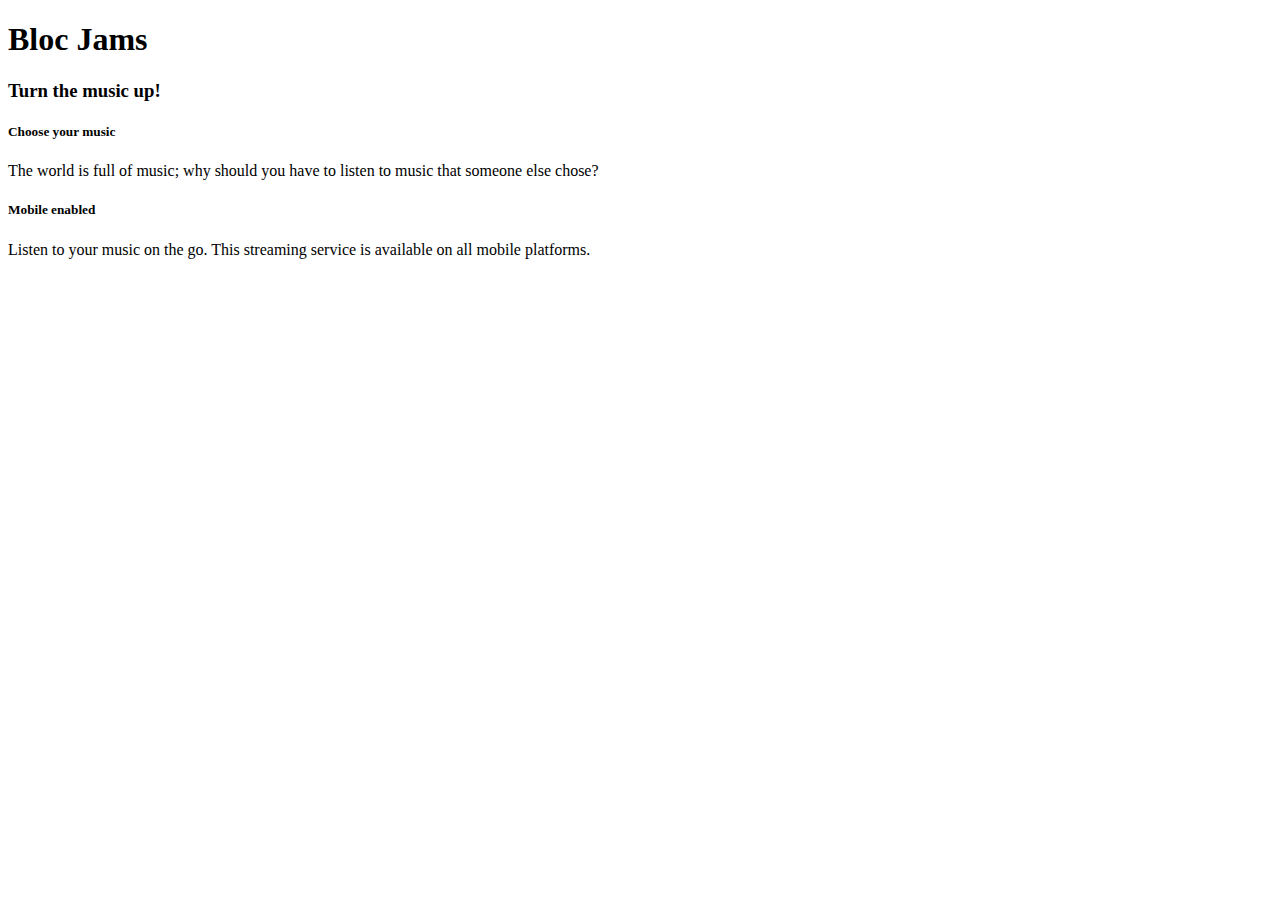
==== index.html @ 55655edf "Checkpoint 6: Completed" ====
<!DOCTYPE html>
<html>
  <head>
    <title>Bloc Jams</title>
  </head>
  <body>
    <!-- navigation bar -->
    <div></div>
    <!-- hero content -->
    <div>
      <h1>Bloc Jams</h1>
      <h3>Turn the music up!</h3>
    </div>
    <!-- selling points -->
    <div>
      <div>
        <h5>Choose your music</h5>
        <p>The world is full of music; why should you have to listen to music that someone else chose?</p>
      </div>
      <div>
        <h5>Mobile enabled</h5>
        <p>Listen to your music on the go. This streaming service is available on all mobile platforms.</p>
      </div>
    </div>
  </body>
</html>
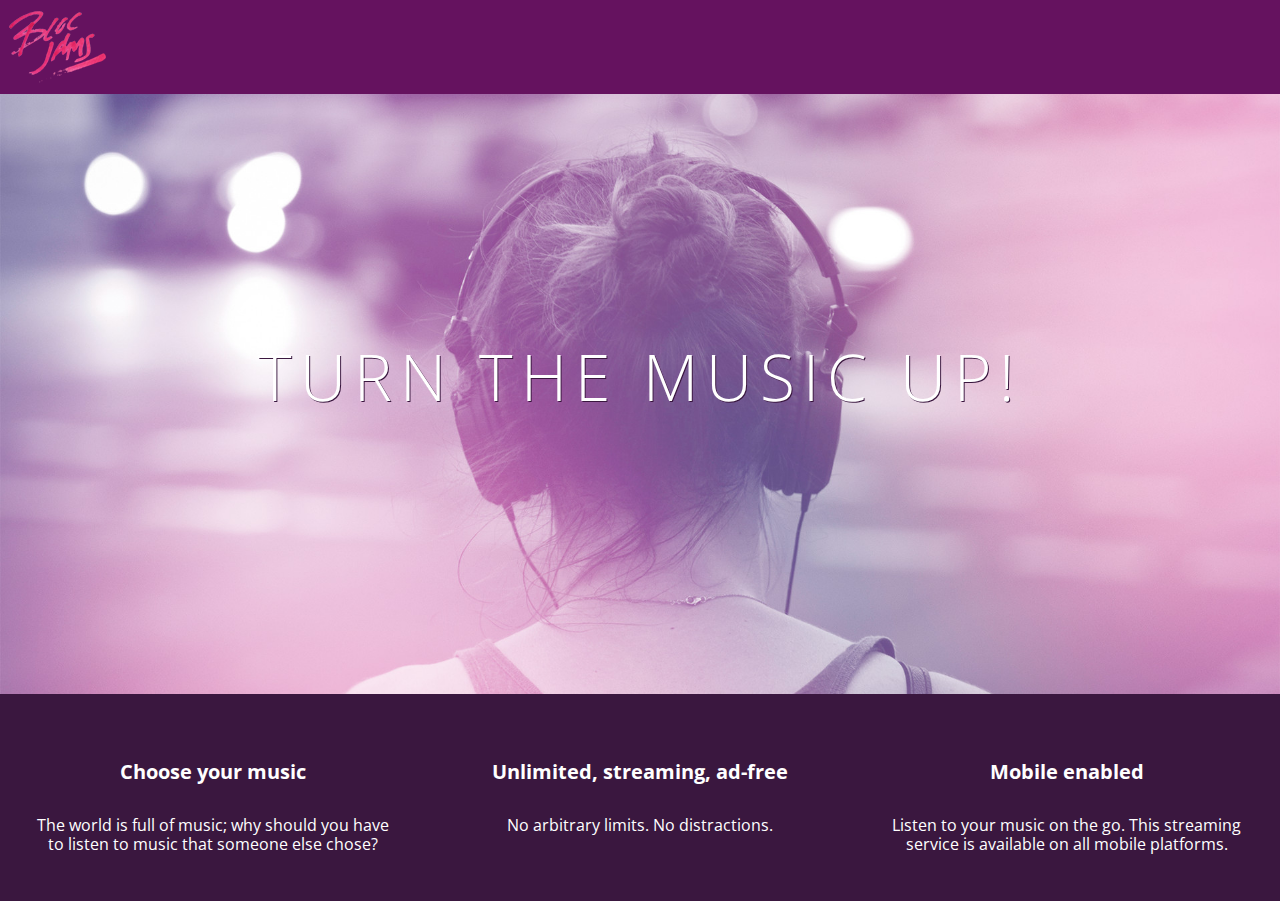
==== commit 2f017095: "Checkpoint 7: Completed" ====
--- a/index.html
+++ b/index.html
@@ -2,25 +2,37 @@
 <html>
   <head>
     <title>Bloc Jams</title>
+    <link rel="stylesheet" type="text/css" href="http://fonts.googleapis.com/css?family=Open+Sans:400,800,600,700,300">
+    <link rel="stylesheet" type="text/css" href="http://code.ionicframework.com/ionicons/2.0.1/css/ionicons.min.css">
+    <link rel="stylesheet" type="text/css" href="styles/normalize.css">
+    <link rel="stylesheet" type="text/css" href="styles/main.css">
   </head>
-  <body>
+  <body class="landing">
     <!-- navigation bar -->
-    <div></div>
+    <nav class="navbar">
+      <img src="assets/images/bloc_jams_logo.png" alt="bloc jams logo" class="logo">
+    </nav>
     <!-- hero content -->
-    <div>
-      <h1>Bloc Jams</h1>
-      <h3>Turn the music up!</h3>
-    </div>
+    <section class="hero-content">
+      <h1 class="hero-title">Turn the music up!</h1>
+    </section>
     <!-- selling points -->
-    <div>
-      <div>
-        <h5>Choose your music</h5>
-        <p>The world is full of music; why should you have to listen to music that someone else chose?</p>
+    <section class="selling-points">
+      <div class="point">
+        <span class="ion-music-note"></span>
+        <h5 class="point-title">Choose your music</h5>
+        <p class="point-description">The world is full of music; why should you have to listen to music that someone else chose?</p>
       </div>
-      <div>
-        <h5>Mobile enabled</h5>
-        <p>Listen to your music on the go. This streaming service is available on all mobile platforms.</p>
+      <div class="point">
+         <span class="ion-radio-waves"></span>
+         <h5 class="point-title">Unlimited, streaming, ad-free</h5>
+         <p class="point-description">No arbitrary limits. No distractions.</p>
+      </div>      
+      <div class="point">
+         <span class="ion-iphone"></span>
+         <h5 class="point-title">Mobile enabled</h5>
+         <p class="point-description">Listen to your music on the go. This streaming service is available on all mobile platforms.</p>
       </div>
-    </div>
+    </section>
   </body>
 </html>--- a/styles/main.css
+++ b/styles/main.css
@@ -0,0 +1,77 @@
+html {
+    height: 100%;
+    font-size: 100%;
+}
+
+body {
+    font-family: 'Open Sans';
+    color: white;
+    min-height: 100%;
+}
+
+.landing {
+    background-color: rgb(58,23,63);
+}
+
+.navbar {
+    padding: 0.5rem;
+    background-color: rgb(101,18,95);
+}
+
+.navbar .log {
+    position: relative;
+    left: 2rem;
+}
+
+.hero-content {
+     position: relative; /* positioning will be explained in a resource */
+     min-height: 600px;  /* hero content element must be _at least_ 600 pixels */
+     background-image: url(../assets/images/bloc_jams_bg.jpg);
+     background-repeat: no-repeat;
+     background-position: center center;
+     background-size: cover;
+}
+
+.hero-content .hero-title {
+    position: absolute;
+    top: 40%;
+    -webkit-transform: translateY(-50%);
+    -moz-transform: translateY(-50%);
+    -ms-transform: translateY(-50%);
+    transform: translateY(-50%);
+    width: 100%;
+    text-align: center;
+    font-size: 4rem;
+    font-weight: 300;
+    text-transform: uppercase;
+    letter-spacing: 0.5rem;
+    text-shadow: 1px 1px 0px rgb(58,23,63);
+}
+
+.selling-points {
+    position: relative;
+    display: table;
+    width: 100%;
+    -webkit-box-sizing: border-box;
+    -moz-box-sizing: border-box;
+    box-sizing: border-box;
+}
+
+.point {
+    display: table-cell;
+    position: relative;
+    width: 33.3%;
+    padding: 2rem;
+    text-align: center;
+}
+
+.point .point-title {
+    font-size: 1.25rem;
+}
+
+.ion-music-note, 
+.ion-radio-waves, 
+.ion-iphone {
+    color: rgb(233,50,117);
+    font-size: 5rem;
+}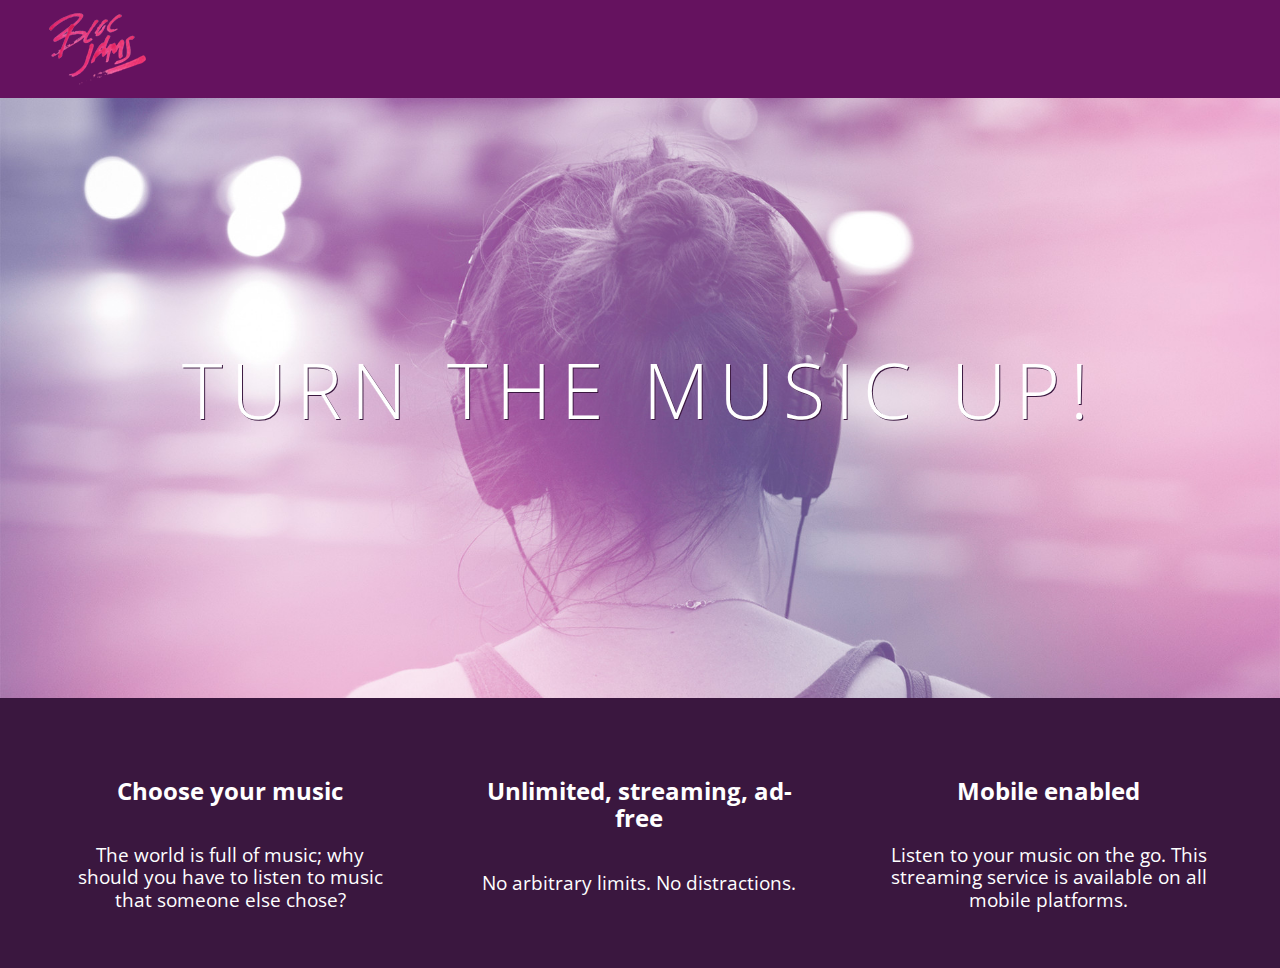
==== commit 5e70ec9f: "Checkpoint 8: Completed" ====
--- a/index.html
+++ b/index.html
@@ -2,10 +2,12 @@
 <html>
   <head>
     <title>Bloc Jams</title>
+    <meta name="viewport" content="width=device-width, initial-scale=1">
     <link rel="stylesheet" type="text/css" href="http://fonts.googleapis.com/css?family=Open+Sans:400,800,600,700,300">
     <link rel="stylesheet" type="text/css" href="http://code.ionicframework.com/ionicons/2.0.1/css/ionicons.min.css">
     <link rel="stylesheet" type="text/css" href="styles/normalize.css">
     <link rel="stylesheet" type="text/css" href="styles/main.css">
+    <link rel="stylesheet" type="text/css" href="styles/landing.css">
   </head>
   <body class="landing">
     <!-- navigation bar -->
@@ -17,18 +19,18 @@
       <h1 class="hero-title">Turn the music up!</h1>
     </section>
     <!-- selling points -->
-    <section class="selling-points">
-      <div class="point">
+    <section class="selling-points container">
+      <div class="point column third">
         <span class="ion-music-note"></span>
         <h5 class="point-title">Choose your music</h5>
         <p class="point-description">The world is full of music; why should you have to listen to music that someone else chose?</p>
       </div>
-      <div class="point">
+      <div class="point column third">
          <span class="ion-radio-waves"></span>
          <h5 class="point-title">Unlimited, streaming, ad-free</h5>
          <p class="point-description">No arbitrary limits. No distractions.</p>
       </div>      
-      <div class="point">
+      <div class="point column third">
          <span class="ion-iphone"></span>
          <h5 class="point-title">Mobile enabled</h5>
          <p class="point-description">Listen to your music on the go. This streaming service is available on all mobile platforms.</p>
--- a/styles/main.css
+++ b/styles/main.css
@@ -1,3 +1,9 @@
+*, *:before, *:after {
+    -moz-box-sizing: border-box;
+    -webkit-box-sizing: border-box;
+    box-sizing: border-box;
+}
+
 html {
     height: 100%;
     font-size: 100%;
@@ -9,69 +15,40 @@
     min-height: 100%;
 }
 
-.landing {
-    background-color: rgb(58,23,63);
-}
-
 .navbar {
     padding: 0.5rem;
     background-color: rgb(101,18,95);
 }
 
-.navbar .log {
+.navbar > .logo {
     position: relative;
     left: 2rem;
 }
 
-.hero-content {
-     position: relative; /* positioning will be explained in a resource */
-     min-height: 600px;  /* hero content element must be _at least_ 600 pixels */
-     background-image: url(../assets/images/bloc_jams_bg.jpg);
-     background-repeat: no-repeat;
-     background-position: center center;
-     background-size: cover;
+.container {
+    margin: 0 auto;
+    max-width: 64rem;
 }
 
-.hero-content .hero-title {
-    position: absolute;
-    top: 40%;
-    -webkit-transform: translateY(-50%);
-    -moz-transform: translateY(-50%);
-    -ms-transform: translateY(-50%);
-    transform: translateY(-50%);
-    width: 100%;
-    text-align: center;
-    font-size: 4rem;
-    font-weight: 300;
-    text-transform: uppercase;
-    letter-spacing: 0.5rem;
-    text-shadow: 1px 1px 0px rgb(58,23,63);
+/*Medium and small screens (640px) */
+@media (min-width: 640px) {
+    html { font-size: 112%; }
+    
+    .column {
+        float: left;
+        padding-left: 1rem;
+        padding-right: 1rem;
+    }
+    
+    .column.full { width: 100%; }
+    .column.two-thirds { width: 66.7%; }
+    .column.half { width: 50%; }
+    .column.third { width: 33.3%; }
+    .column.fourth { width: 25%; }
+    .column.flow-opposite { float: right; }
 }
 
-.selling-points {
-    position: relative;
-    display: table;
-    width: 100%;
-    -webkit-box-sizing: border-box;
-    -moz-box-sizing: border-box;
-    box-sizing: border-box;
-}
-
-.point {
-    display: table-cell;
-    position: relative;
-    width: 33.3%;
-    padding: 2rem;
-    text-align: center;
-}
-
-.point .point-title {
-    font-size: 1.25rem;
-}
-
-.ion-music-note, 
-.ion-radio-waves, 
-.ion-iphone {
-    color: rgb(233,50,117);
-    font-size: 5rem;
+/* Large screens (1024px) */
+@media (min-width: 1024px) {
+    html { font-size: 120%; }
 }--- a/styles/landing.css
+++ b/styles/landing.css
@@ -0,0 +1,48 @@
+body.landing {
+    background-color: rgb(58,23,63);
+}
+
+.hero-content {
+    position: relative;
+    min-height: 600px;
+    background-image: url(../assets/images/bloc_jams_bg.jpg);
+    background-repeat: no-repeat;
+    background-position: center center;
+    background-size: cover;
+}
+
+.hero-content .hero-title {
+    position: absolute;
+    top: 40%;
+    -webkit-transform: translateY(-50%);
+    -moz-transform: translateY(-50%);
+    transform: translateY(-50%);
+    width: 100%;
+    text-align: center;
+    font-size: 4rem;
+    font-weight: 300;
+    text-transform: uppercase;
+    letter-spacing: 0.5rem;
+    text-shadow: 1px 1px 0px rgb(58,23,63);
+}
+
+.selling-points {
+    position: relative;
+}
+
+.point {
+    position: relative;
+    padding: 2rem;
+    text-align: center;
+}
+
+.point  .point-title {
+    font-size: 1.25rem;
+}
+
+.ion-music-note,
+.ion-radio-waves,
+.ion-iphone {
+    color: rgb(233,50,117);
+    font-size: 5rem;
+}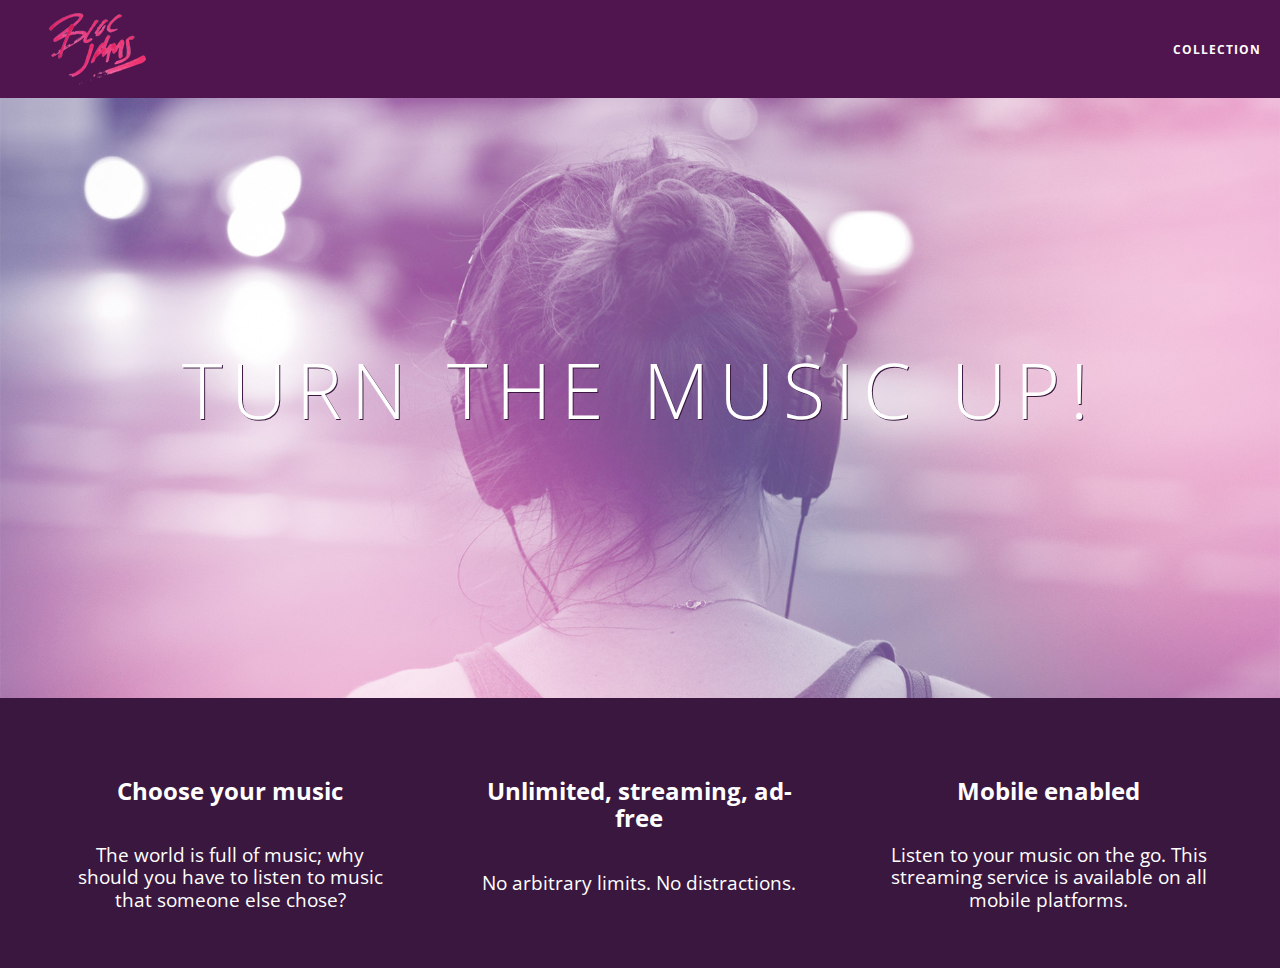
==== commit c35c80d1: "Checkpoint 9: Completed" ====
--- a/index.html
+++ b/index.html
@@ -12,14 +12,19 @@
   <body class="landing">
     <!-- navigation bar -->
     <nav class="navbar">
-      <img src="assets/images/bloc_jams_logo.png" alt="bloc jams logo" class="logo">
+      <a href="index.html" class="logo">
+        <img src="assets/images/bloc_jams_logo.png" alt="bloc jams logo">
+      </a>
+      <div class="links-container">
+        <a href="collection.html" class="navbar-link">collection</a>
+      </div>
     </nav>
     <!-- hero content -->
     <section class="hero-content">
       <h1 class="hero-title">Turn the music up!</h1>
     </section>
     <!-- selling points -->
-    <section class="selling-points container">
+    <section class="selling-points container clearfix">
       <div class="point column third">
         <span class="ion-music-note"></span>
         <h5 class="point-title">Choose your music</h5>
--- a/styles/main.css
+++ b/styles/main.css
@@ -16,13 +16,46 @@
 }
 
 .navbar {
+    position: relative;
     padding: 0.5rem;
-    background-color: rgb(101,18,95);
+    background-color: rgba(101,18,95,0.5);
+    z-index: 1;
 }
 
 .navbar > .logo {
     position: relative;
     left: 2rem;
+    cursor: pointer;
+}
+
+.navbar .links-container {
+    display: table;
+    position: absolute;
+    top: 0;
+    right: 0;
+    height: 100px;
+    color: white;
+    text-decoration: none;
+}
+
+.links-container .navbar-link {
+    display: table-cell;
+    position: relative;
+    height: 100%;
+    padding-left: 1rem;
+    padding-right: 1rem;
+    vertical-align: middle;
+    color: white;
+    font-size: 0.625rem;
+    letter-spacing: 0.05rem;
+    font-weight: 700;
+    text-transform: uppercase;
+    text-decoration: none;
+    cursor: pointer;
+}
+
+.links-container .navbar-link:hover {
+    color: rgb(233,50,117);
 }
 
 .container {
@@ -51,4 +84,14 @@
 /* Large screens (1024px) */
 @media (min-width: 1024px) {
     html { font-size: 120%; }
+}
+
+.clearfix::before,
+.clearfix::after {
+    content: " ";
+    display: table;
+}
+
+.clearfix::after {
+    clear: both;
 }